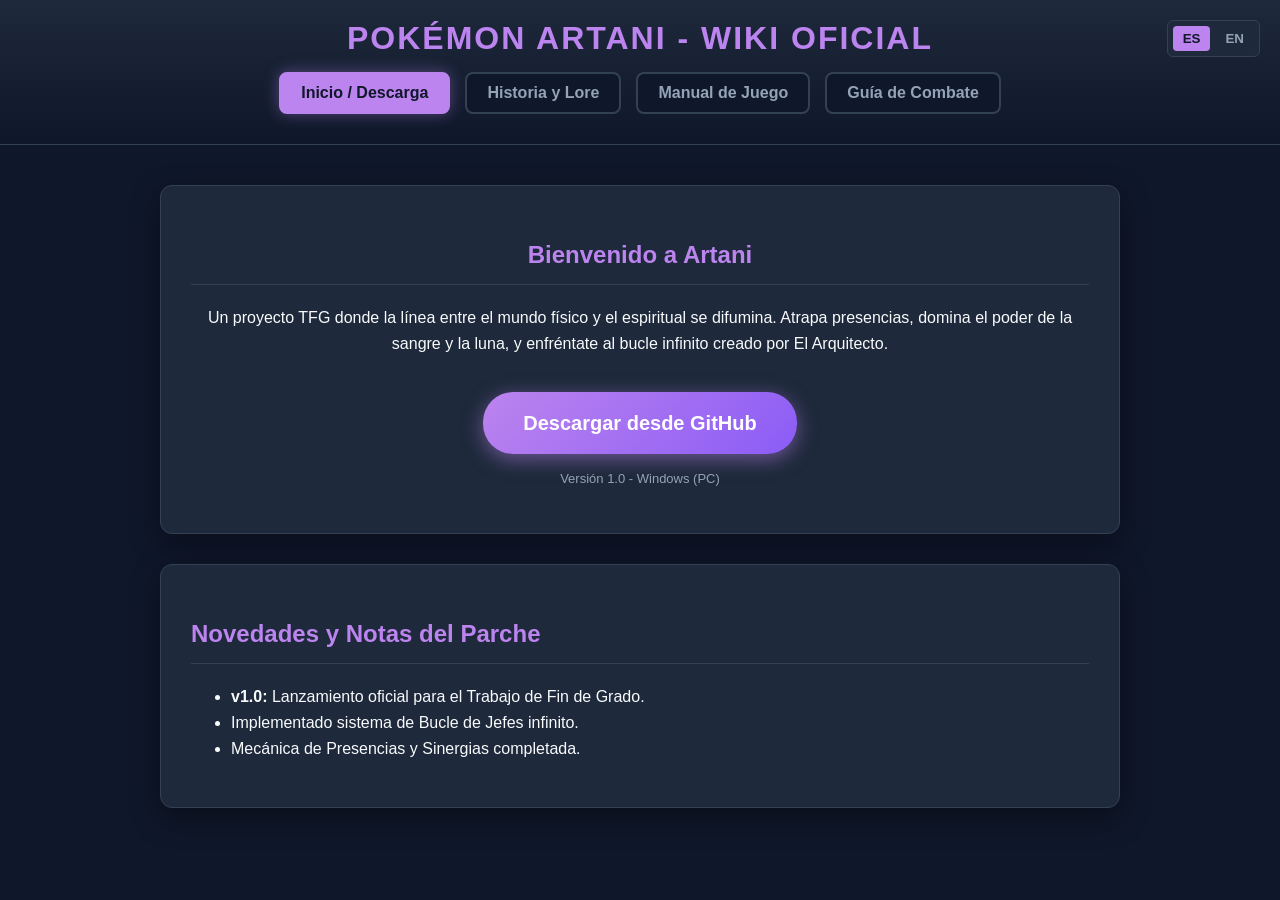
==== docs/index.html @ 04fefe32 "cambio a docs" ====
<!DOCTYPE html>
<html lang="es">
<head>
    <meta charset="UTF-8">
    <meta name="viewport" content="width=device-width, initial-scale=1.0">
    <title>Pokémon Artani - Inicio</title>
    <link rel="stylesheet" href="css/style.css">
    <style>
        /* Reglas mágicas de traducción */
        body.lang-en .lang-es { display: none !important; }
        body.lang-es .lang-en { display: none !important; }
    </style>
</head>
<body class="lang-es">

    <div class="lang-toggle">
        <button id="btn-es" class="lang-btn active" onclick="setLanguage('es')">ES</button>
        <button id="btn-en" class="lang-btn" onclick="setLanguage('en')">EN</button>
    </div>

    <header class="main-header">
        <h1>Pokémon Artani - Wiki Oficial</h1>
        <div class="main-nav">
            <a href="index.html" class="main-tab active-tab">
                <span class="lang-es">Inicio / Descarga</span><span class="lang-en">Home / Download</span>
            </a>
            <a href="historia.html" class="main-tab">
                <span class="lang-es">Historia y Lore</span><span class="lang-en">History & Lore</span>
            </a>
            <a href="manual.html" class="main-tab">
                <span class="lang-es">Manual de Juego</span><span class="lang-en">Game Manual</span>
            </a>
            <a href="grimorio.html" class="main-tab">
                <span class="lang-es">Guía de Combate</span><span class="lang-en">Combat Guide</span>
            </a>
        </div>
    </header>

    <div class="container">
        <div class="content-box" style="text-align: center;">
            <h2>
                <span class="lang-es">Bienvenido a Artani</span>
                <span class="lang-en">Welcome to Artani</span>
            </h2>
            <p class="lang-es">
                Un proyecto TFG donde la línea entre el mundo físico y el espiritual se difumina. 
                Atrapa presencias, domina el poder de la sangre y la luna, y enfréntate al bucle infinito 
                creado por El Arquitecto.
            </p>
            <p class="lang-en">
                A final degree project where the line between the physical and spiritual world blurs. 
                Catch presences, master the power of blood and the moon, and face the infinite loop 
                created by The Architect.
            </p>
            
            <a href="https://github.com/TU_USUARIO/Artani/releases" target="_blank" class="btn-download">
                <span class="lang-es">Descargar desde GitHub</span>
                <span class="lang-en">Download from GitHub</span>
            </a>
            
            <p style="font-size: 13px; color: #94a3b8; margin-top: 15px;">
                <span class="lang-es">Versión 1.0 - Windows (PC)</span>
                <span class="lang-en">Version 1.0 - Windows (PC)</span>
            </p>
        </div>
        
        <div class="content-box">
            <h2>
                <span class="lang-es">Novedades y Notas del Parche</span>
                <span class="lang-en">Update Notes</span>
            </h2>
            <ul class="lang-es">
                <li><strong>v1.0:</strong> Lanzamiento oficial para el Trabajo de Fin de Grado.</li>
                <li>Implementado sistema de Bucle de Jefes infinito.</li>
                <li>Mecánica de Presencias y Sinergias completada.</li>
            </ul>
            <ul class="lang-en">
                <li><strong>v1.0:</strong> Official release for the Final Degree Project.</li>
                <li>Infinite Boss Loop system implemented.</li>
                <li>Presences and Synergies mechanics completed.</li>
            </ul>
        </div>
    </div>

    <script>
        function setLanguage(lang) {
            document.body.className = 'lang-' + lang;
            document.getElementById('btn-es').className = lang === 'es' ? 'lang-btn active' : 'lang-btn';
            document.getElementById('btn-en').className = lang === 'en' ? 'lang-btn active' : 'lang-btn';
        }
    </script>
</body>
</html>
---- docs/css/style.css ----
/* --- css/style.css --- */
body {
    background-color: #0f172a;
    color: #f8fafc;
    font-family: 'Segoe UI', Tahoma, Geneva, Verdana, sans-serif;
    margin: 0; padding: 0;
    display: flex; flex-direction: column; align-items: center;
    min-height: 100vh;
}

.main-header {
    width: 100%; text-align: center; padding: 20px;
    background: linear-gradient(180deg, #1e293b, #0f172a);
    border-bottom: 1px solid #334155; box-sizing: border-box;
    position: relative; /* Necesario para que el botón de idioma se posicione bien */
}

h1 { text-transform: uppercase; letter-spacing: 2px; color: #bc84ee; margin: 0 0 15px 0; }

.main-nav { display: flex; justify-content: center; gap: 15px; margin-bottom: 10px; flex-wrap: wrap;}

/* Enlaces normales (<a>) en lugar de botones */
.main-tab {
    background: #0f172a; color: #94a3b8; border: 2px solid #334155;
    padding: 10px 20px; border-radius: 8px; font-weight: bold; font-size: 16px;
    cursor: pointer; transition: all 0.3s ease; text-decoration: none;
}
.main-tab:hover { border-color: #bc84ee; color: #fff; }
.main-tab.active-tab { background: #bc84ee; color: #0f172a; border-color: #bc84ee; box-shadow: 0 0 15px rgba(188, 132, 238, 0.4); }

.container {
    width: 100%; max-width: 1000px; padding: 40px 20px; box-sizing: border-box;
}

.content-box {
    background: #1e293b; border-radius: 12px; padding: 30px; 
    border: 1px solid #334155; box-shadow: 0 10px 30px rgba(0,0,0,0.4);
    margin-bottom: 30px; line-height: 1.6;
}

.content-box h2 { color: #bc84ee; border-bottom: 1px solid #334155; padding-bottom: 10px; }

/* Botón de descarga gigante */
.btn-download {
    display: inline-block; background: linear-gradient(135deg, #bc84ee, #8b5cf6);
    color: #fff; padding: 15px 40px; font-size: 20px; font-weight: bold;
    border-radius: 30px; text-decoration: none; box-shadow: 0 5px 20px rgba(188, 132, 238, 0.5);
    transition: transform 0.2s; margin-top: 20px;
}
.btn-download:hover { transform: scale(1.05); }

/* --- BOTONES DE IDIOMA (AÑADIDOS) --- */
.lang-toggle { 
    position: absolute; top: 20px; right: 20px; 
    display: flex; gap: 5px; background: #1e293b; 
    padding: 5px; border-radius: 6px; border: 1px solid #334155; z-index: 100;
}
.lang-btn { 
    background: transparent; color: #94a3b8; border: none; 
    padding: 5px 10px; cursor: pointer; font-weight: bold; 
    border-radius: 4px; transition: all 0.2s; 
}
.lang-btn:hover { color: #f8fafc; }
.lang-btn.active { background: #bc84ee; color: #0f172a; }

/* --- REGLAS MÁGICAS DE TRADUCCIÓN (AÑADIDAS) --- */
/* Cuando el body tiene la clase lang-en, oculta todo lo que tenga la clase lang-es */
body.lang-en .lang-es { display: none !important; }
/* Cuando el body tiene la clase lang-es, oculta todo lo que tenga la clase lang-en */
body.lang-es .lang-en { display: none !important; }
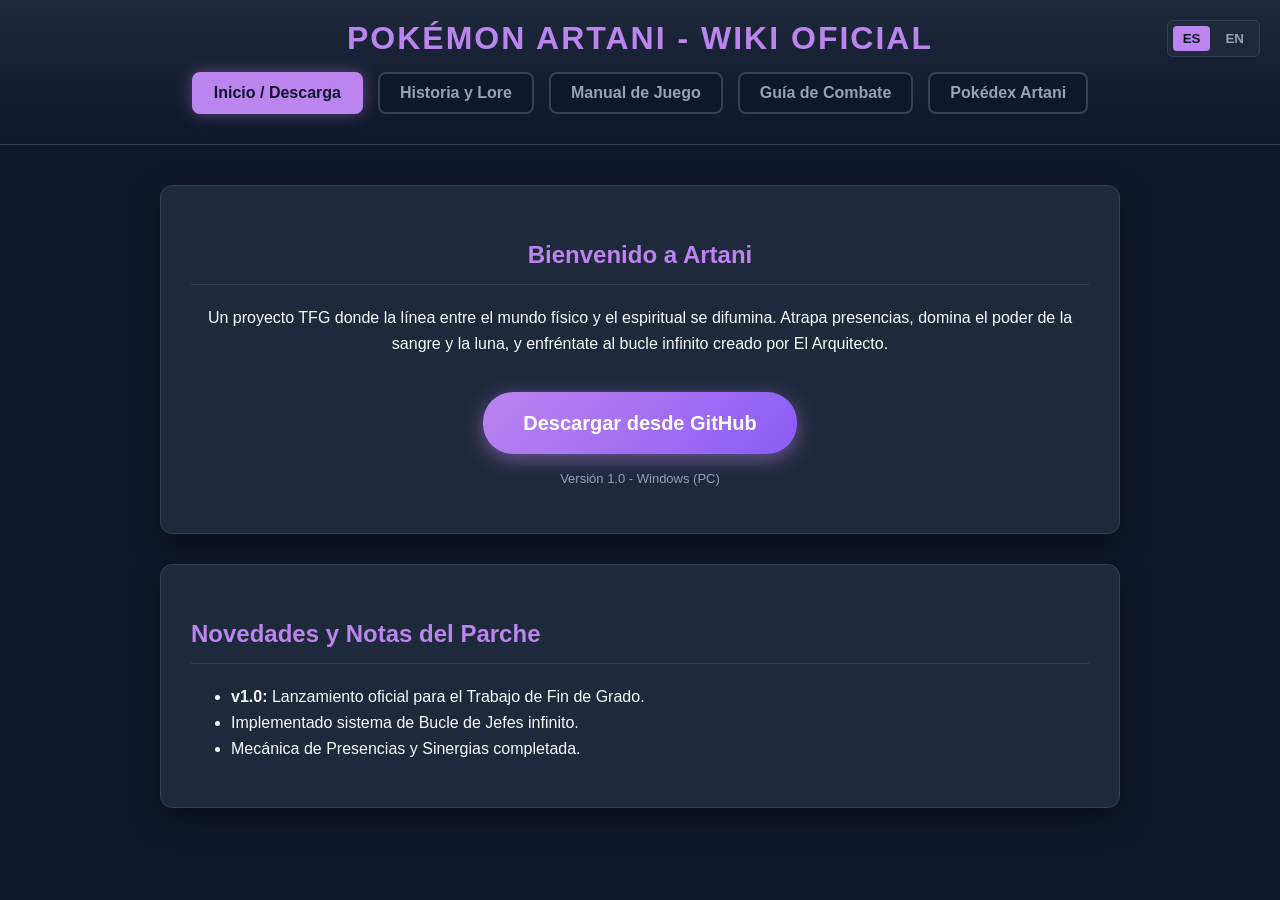
==== commit d2a6d78b: "Pokedex" ====
--- a/docs/index.html
+++ b/docs/index.html
@@ -1,5 +1,6 @@
 <!DOCTYPE html>
 <html lang="es">
+
 <head>
     <meta charset="UTF-8">
     <meta name="viewport" content="width=device-width, initial-scale=1.0">
@@ -7,10 +8,16 @@
     <link rel="stylesheet" href="css/style.css">
     <style>
         /* Reglas mágicas de traducción */
-        body.lang-en .lang-es { display: none !important; }
-        body.lang-es .lang-en { display: none !important; }
+        body.lang-en .lang-es {
+            display: none !important;
+        }
+
+        body.lang-es .lang-en {
+            display: none !important;
+        }
     </style>
 </head>
+
 <body class="lang-es">
 
     <div class="lang-toggle">
@@ -33,6 +40,10 @@
             <a href="grimorio.html" class="main-tab">
                 <span class="lang-es">Guía de Combate</span><span class="lang-en">Combat Guide</span>
             </a>
+
+            <a href="pokedex.html" class="main-tab">
+                <span class="lang-es">Pokédex Artani</span><span class="lang-en">Artani Pokédex</span>
+            </a>
         </div>
     </header>
 
@@ -43,27 +54,27 @@
                 <span class="lang-en">Welcome to Artani</span>
             </h2>
             <p class="lang-es">
-                Un proyecto TFG donde la línea entre el mundo físico y el espiritual se difumina. 
-                Atrapa presencias, domina el poder de la sangre y la luna, y enfréntate al bucle infinito 
+                Un proyecto TFG donde la línea entre el mundo físico y el espiritual se difumina.
+                Atrapa presencias, domina el poder de la sangre y la luna, y enfréntate al bucle infinito
                 creado por El Arquitecto.
             </p>
             <p class="lang-en">
-                A final degree project where the line between the physical and spiritual world blurs. 
-                Catch presences, master the power of blood and the moon, and face the infinite loop 
+                A final degree project where the line between the physical and spiritual world blurs.
+                Catch presences, master the power of blood and the moon, and face the infinite loop
                 created by The Architect.
             </p>
-            
+
             <a href="https://github.com/TU_USUARIO/Artani/releases" target="_blank" class="btn-download">
                 <span class="lang-es">Descargar desde GitHub</span>
                 <span class="lang-en">Download from GitHub</span>
             </a>
-            
+
             <p style="font-size: 13px; color: #94a3b8; margin-top: 15px;">
                 <span class="lang-es">Versión 1.0 - Windows (PC)</span>
                 <span class="lang-en">Version 1.0 - Windows (PC)</span>
             </p>
         </div>
-        
+
         <div class="content-box">
             <h2>
                 <span class="lang-es">Novedades y Notas del Parche</span>
@@ -90,4 +101,5 @@
         }
     </script>
 </body>
+
 </html>
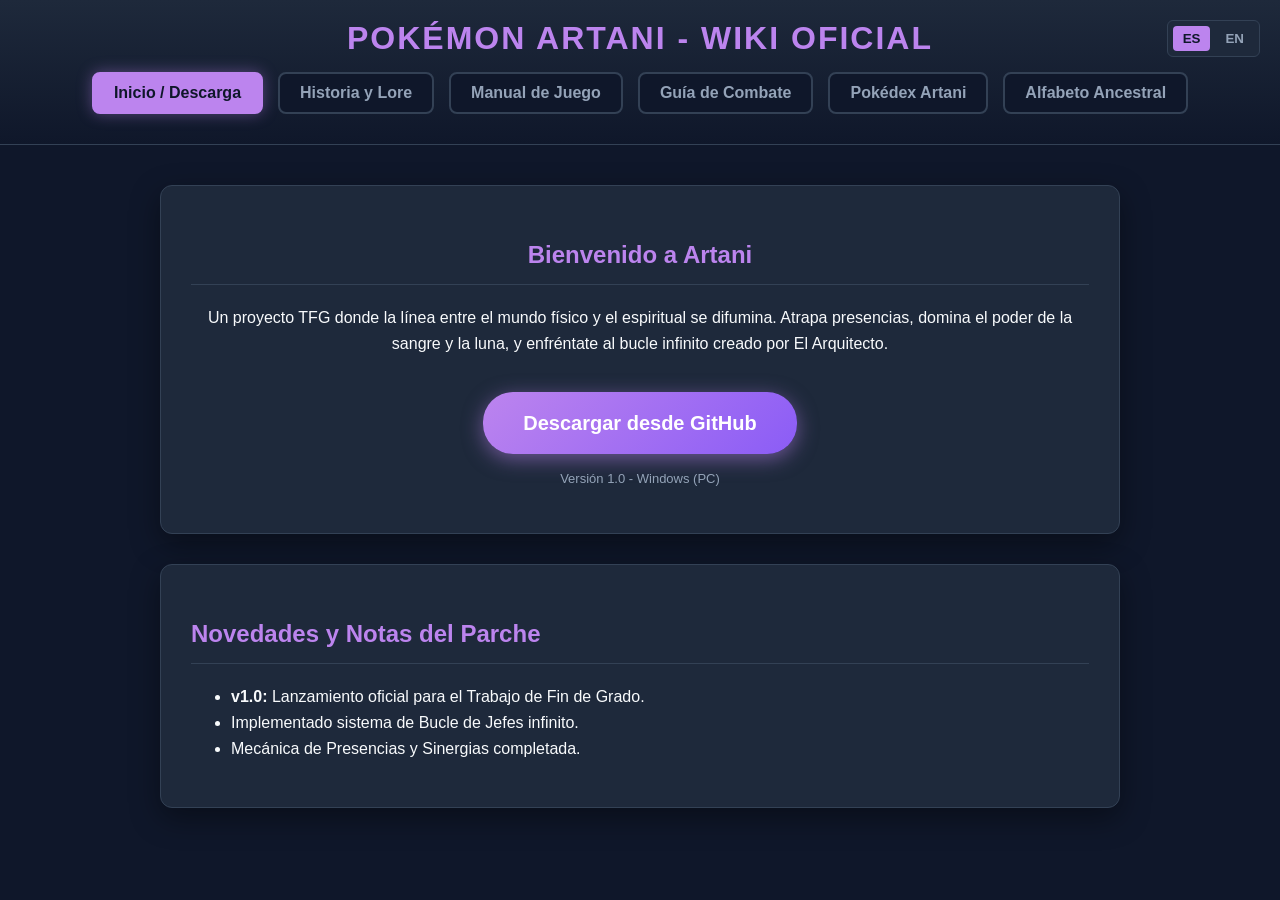
==== commit 1e0c1353: "Alfabeto élfico" ====
--- a/docs/index.html
+++ b/docs/index.html
@@ -40,9 +40,11 @@
             <a href="grimorio.html" class="main-tab">
                 <span class="lang-es">Guía de Combate</span><span class="lang-en">Combat Guide</span>
             </a>
-
             <a href="pokedex.html" class="main-tab">
                 <span class="lang-es">Pokédex Artani</span><span class="lang-en">Artani Pokédex</span>
+            </a>
+            <a href="alfabeto.html" class="main-tab">
+                <span class="lang-es">Alfabeto Ancestral</span><span class="lang-en">Ancestral Alphabet</span>
             </a>
         </div>
     </header>
@@ -95,7 +97,10 @@
 
     <script>
         function setLanguage(lang) {
+            // Cambiamos la clase del body para activar las reglas CSS
             document.body.className = 'lang-' + lang;
+            
+            // Actualizamos visualmente los botones
             document.getElementById('btn-es').className = lang === 'es' ? 'lang-btn active' : 'lang-btn';
             document.getElementById('btn-en').className = lang === 'en' ? 'lang-btn active' : 'lang-btn';
         }
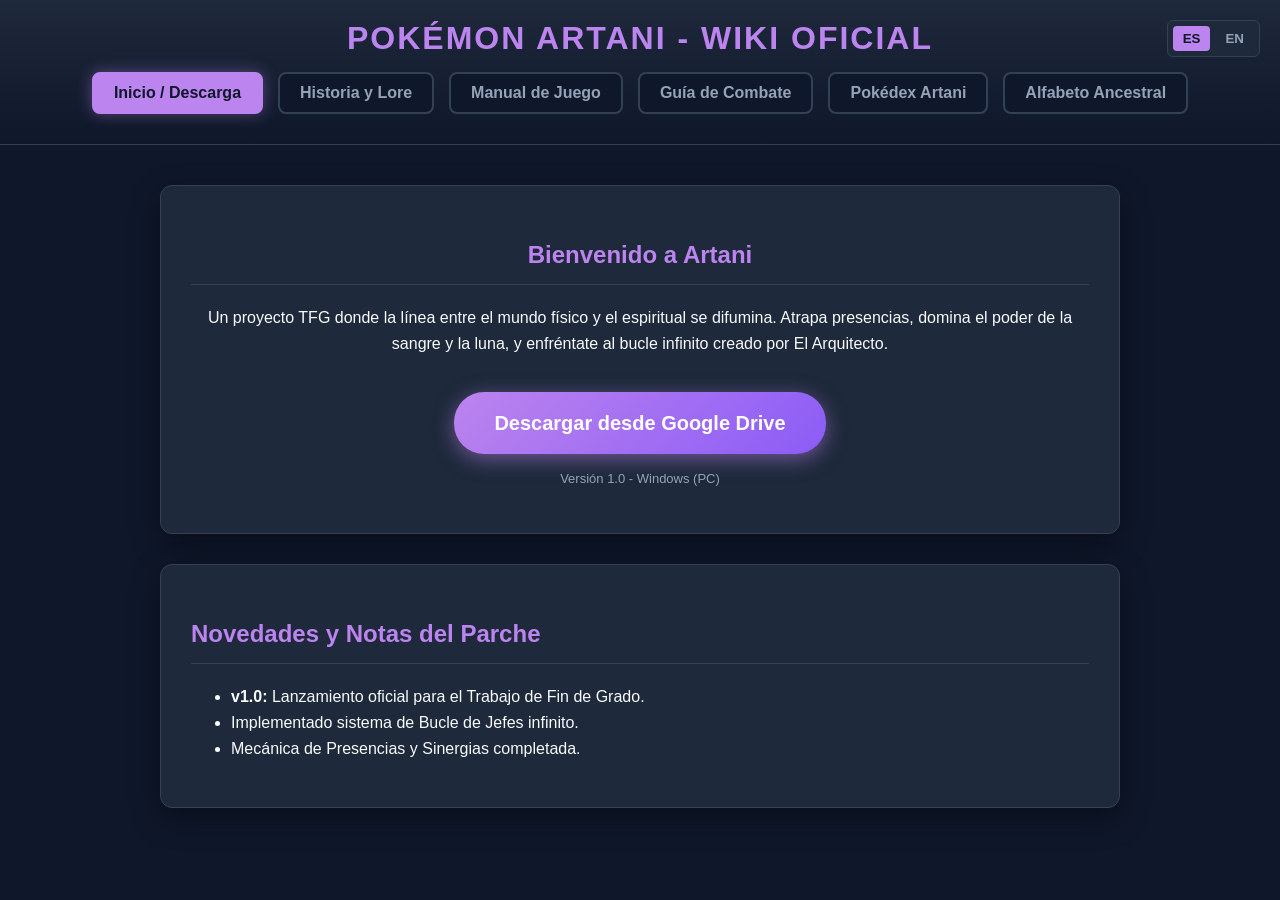
==== commit 09ff26a2: "Enlace a drive" ====
--- a/docs/index.html
+++ b/docs/index.html
@@ -66,9 +66,10 @@
                 created by The Architect.
             </p>
 
-            <a href="https://github.com/TU_USUARIO/Artani/releases" target="_blank" class="btn-download">
-                <span class="lang-es">Descargar desde GitHub</span>
-                <span class="lang-en">Download from GitHub</span>
+            <a href="https://drive.google.com/uc?export=download&id=1MUP8-fYet0Wz3gE_kOU92nD9DGwt9oe_" target="_blank"
+                class="btn-download">
+                <span class="lang-es">Descargar desde Google Drive</span>
+                <span class="lang-en">Download from Google Drive</span>
             </a>
 
             <p style="font-size: 13px; color: #94a3b8; margin-top: 15px;">
@@ -99,7 +100,7 @@
         function setLanguage(lang) {
             // Cambiamos la clase del body para activar las reglas CSS
             document.body.className = 'lang-' + lang;
-            
+
             // Actualizamos visualmente los botones
             document.getElementById('btn-es').className = lang === 'es' ? 'lang-btn active' : 'lang-btn';
             document.getElementById('btn-en').className = lang === 'en' ? 'lang-btn active' : 'lang-btn';
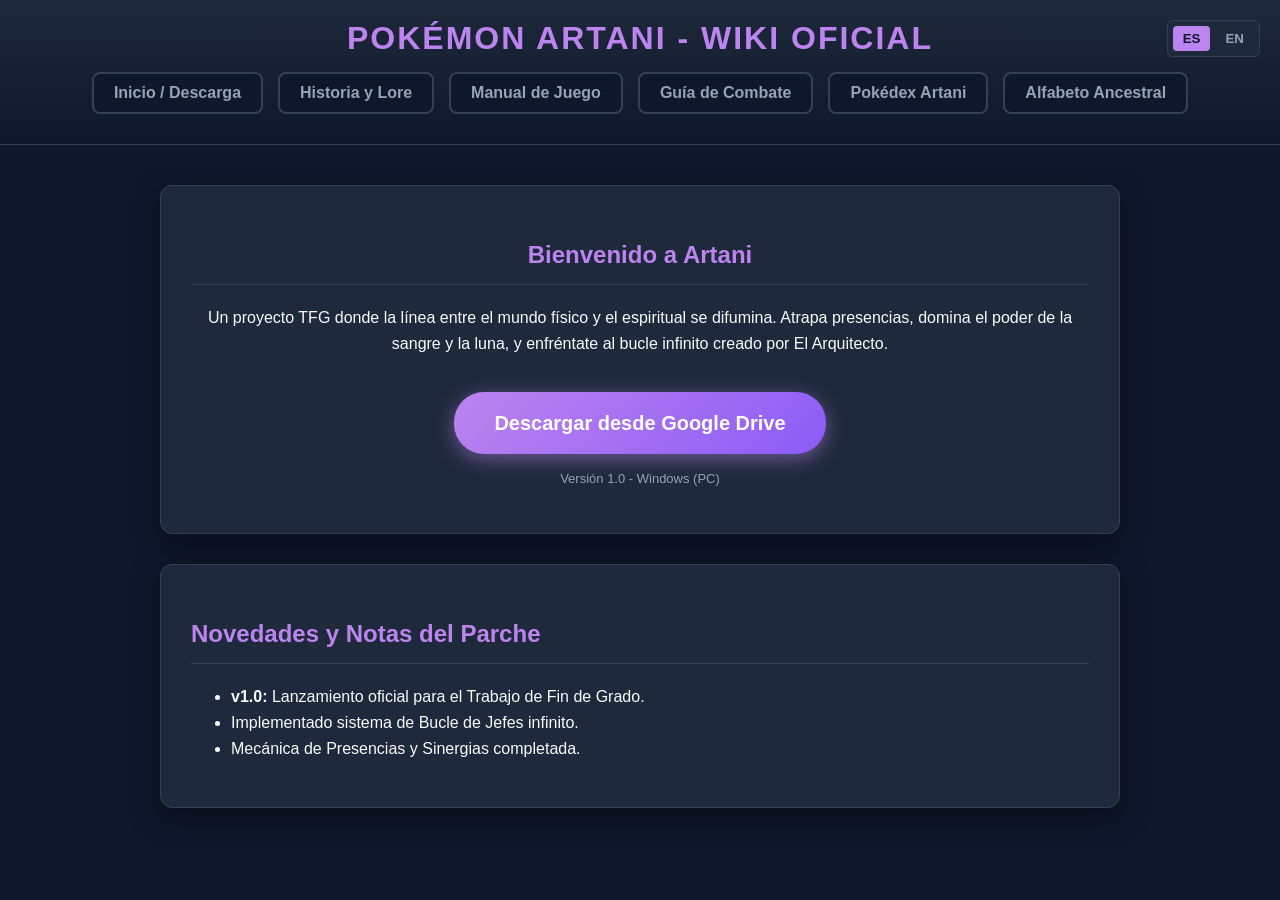
==== commit 37f5ce64: "Correción de fallos" ====
--- a/docs/index.html
+++ b/docs/index.html
@@ -28,22 +28,22 @@
     <header class="main-header">
         <h1>Pokémon Artani - Wiki Oficial</h1>
         <div class="main-nav">
-            <a href="index.html" class="main-tab active-tab">
+            <a href="index.html" class="main-tab" id="nav-index">
                 <span class="lang-es">Inicio / Descarga</span><span class="lang-en">Home / Download</span>
             </a>
-            <a href="historia.html" class="main-tab">
+            <a href="historia.html" class="main-tab" id="nav-historia">
                 <span class="lang-es">Historia y Lore</span><span class="lang-en">History & Lore</span>
             </a>
-            <a href="manual.html" class="main-tab">
+            <a href="manual.html" class="main-tab" id="nav-manual">
                 <span class="lang-es">Manual de Juego</span><span class="lang-en">Game Manual</span>
             </a>
-            <a href="grimorio.html" class="main-tab">
+            <a href="grimorio.html" class="main-tab" id="nav-grimorio">
                 <span class="lang-es">Guía de Combate</span><span class="lang-en">Combat Guide</span>
             </a>
-            <a href="pokedex.html" class="main-tab">
+            <a href="pokedex.html" class="main-tab" id="nav-pokedex">
                 <span class="lang-es">Pokédex Artani</span><span class="lang-en">Artani Pokédex</span>
             </a>
-            <a href="alfabeto.html" class="main-tab">
+            <a href="alfabeto.html" class="main-tab" id="nav-alfabeto">
                 <span class="lang-es">Alfabeto Ancestral</span><span class="lang-en">Ancestral Alphabet</span>
             </a>
         </div>
@@ -66,7 +66,7 @@
                 created by The Architect.
             </p>
 
-            <a href="https://drive.google.com/uc?export=download&id=1MUP8-fYet0Wz3gE_kOU92nD9DGwt9oe_" target="_blank"
+            <a href="https://drive.google.com/file/d/1GMlR8qWJ3ZkxB2JdOwRGaV0Ulx8G_oD-" target="_blank"
                 class="btn-download">
                 <span class="lang-es">Descargar desde Google Drive</span>
                 <span class="lang-en">Download from Google Drive</span>
